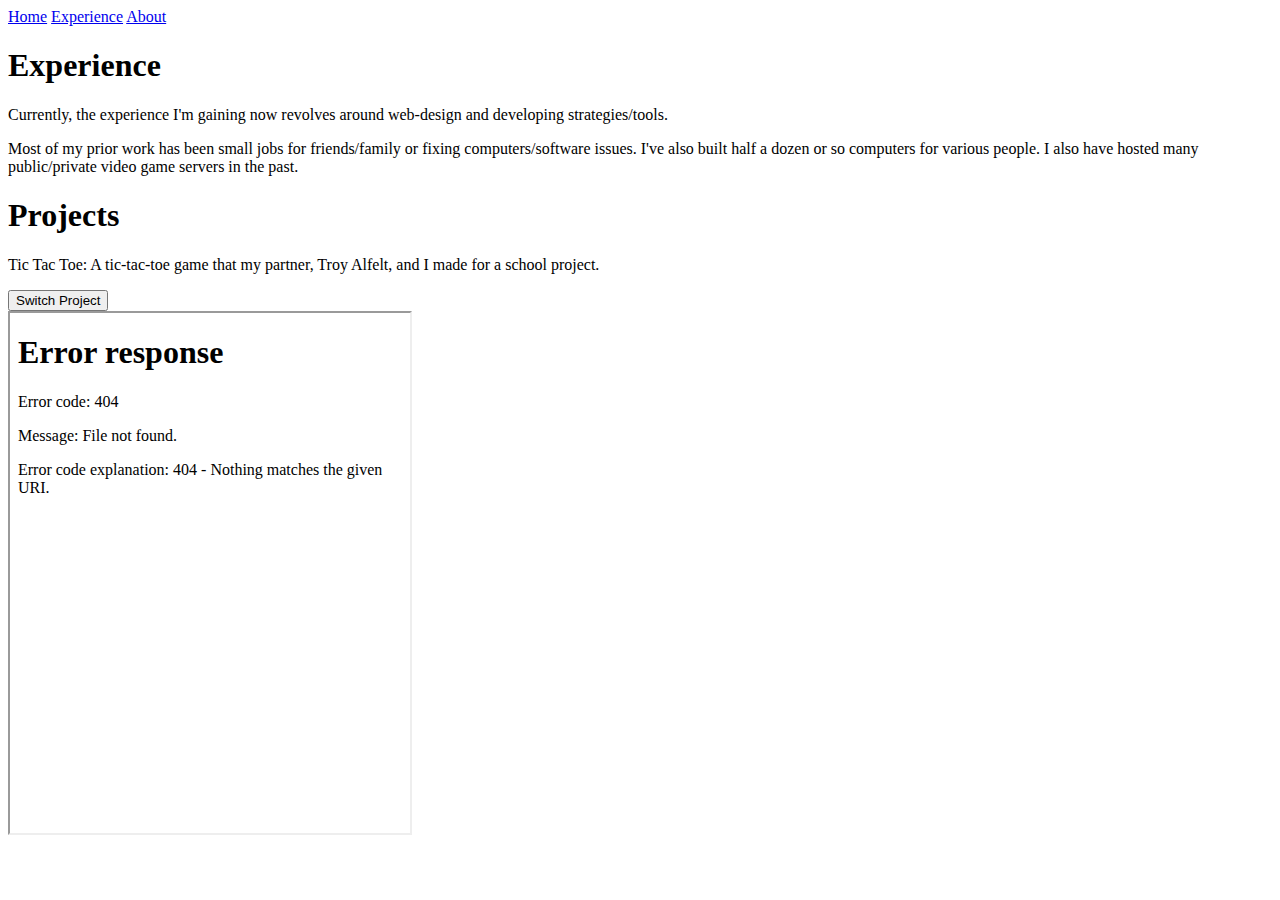
==== experience.html @ 36b1981a "Create button through DOM to switch between projects" ====
<!DOCTYPE html>
<html>
    <head>
        <meta charset="UTF-8" />
        <meta name="viewport" content="width=device-width, initial-scale=1"/>

        <title>Gabe Curran's Portfolio</title>

        <link rel="stylesheet" href="styles.css" type="text/css" />
    </head>
    
    <body>
        
        <section class='header'>

            <nav>
                <a href="index.html">Home</a>
                <a href="experience.html">Experience</a>
                <a href="about.html">About</a>
            </nav>

        </section>
        
        <section id='experience'>
                <h1>Experience</h1>
                <p>
                    Currently, the experience I'm gaining now revolves around web-design and developing strategies/tools.
                </p>
                <p>
                    Most of my prior work has been small jobs for friends/family or fixing computers/software issues. I've also built half a dozen or so computers for various people. I also have hosted many public/private video game servers in the past.
                </p>
        </section>

        <section id='projects'>
            <h1>Projects</h1>
            <p>
                Tic Tac Toe: A tic-tac-toe game that my partner, Troy Alfelt, and I made for a school project.
            </p>
            
            <div id='buttonDiv'></div>
            
            <div id='projectDiv'></div>

        </section>

        <script src="main.js"></script>
        
    </body>
    
</html>
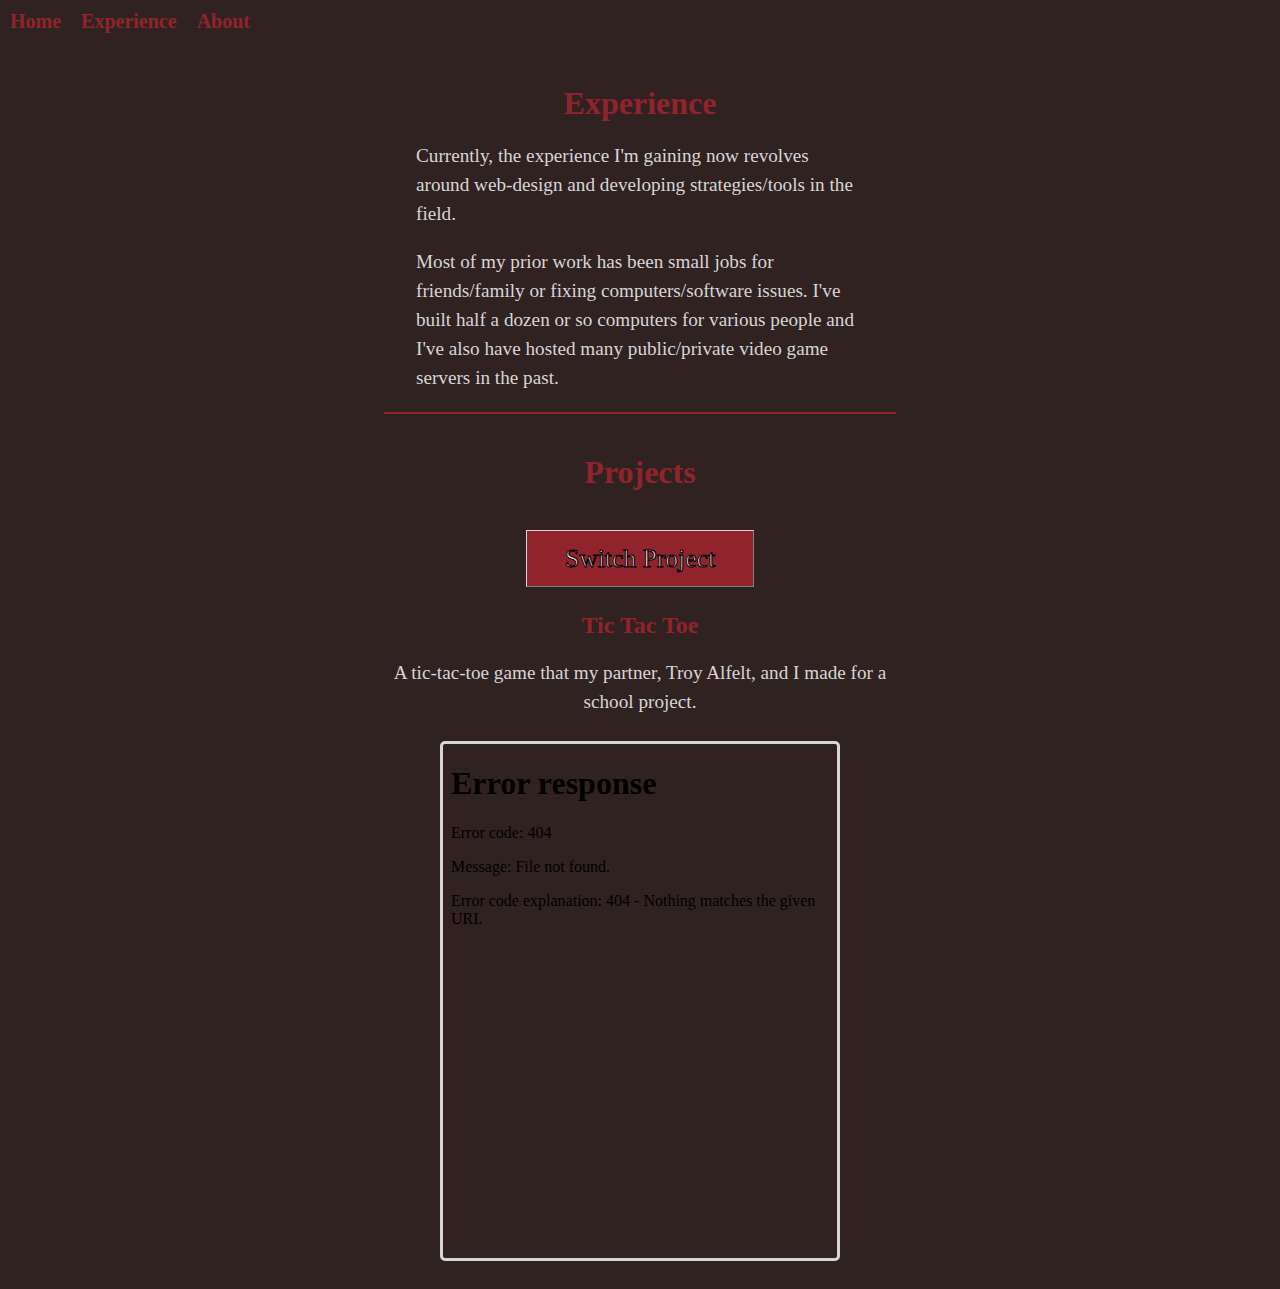
==== commit 12f5122b: "Add small text" ====
--- a/experience.html
+++ b/experience.html
@@ -6,6 +6,7 @@
 
         <title>Gabe Curran's Portfolio</title>
 
+        <link rel="shortcut icon" href="frog.png"/>
         <link rel="stylesheet" href="styles.css" type="text/css" />
     </head>
     
@@ -21,23 +22,27 @@
 
         </section>
         
-        <section id='experience'>
+        <section id='experience' class='alignText'>
                 <h1>Experience</h1>
                 <p>
-                    Currently, the experience I'm gaining now revolves around web-design and developing strategies/tools.
+                    Currently, the experience I'm gaining now revolves around web-design and developing strategies/tools in the field.
                 </p>
                 <p>
-                    Most of my prior work has been small jobs for friends/family or fixing computers/software issues. I've also built half a dozen or so computers for various people. I also have hosted many public/private video game servers in the past.
+                    Most of my prior work has been small jobs for friends/family or fixing computers/software issues. I've built half a dozen or so computers for various people and I've also have hosted many public/private video game servers in the past.
                 </p>
         </section>
 
-        <section id='projects'>
+        <section id='projects' class='alignText'>
             <h1>Projects</h1>
-            <p>
-                Tic Tac Toe: A tic-tac-toe game that my partner, Troy Alfelt, and I made for a school project.
-            </p>
             
             <div id='buttonDiv'></div>
+            
+            <h2 id='projectTitle'>
+                Tic Tac Toe
+            </h2>
+            <p id='projectDescription'>
+                A tic-tac-toe game that my partner, Troy Alfelt, and I made for a school project.
+            </p>
             
             <div id='projectDiv'></div>
 
--- a/styles.css
+++ b/styles.css
@@ -0,0 +1,193 @@
+*, *:before, *:after {
+    box-sizing: border-box; padding: 0; margin: 0;
+    font-family: 'PTSans';}
+
+@font-face {
+    font-family: 'PTSans';
+    src: url('typeface/PTSans/PTSans-Regular.ttf');
+}
+
+@font-face {
+    font-family: 'Exo';
+    src: url('typeface/Exo/Exo-VariableFont_wght.ttf');
+}
+
+body {
+    display: flex;
+    flex-direction: column;
+    align-items: center;
+    background-color: #312222;
+}
+
+p {
+    margin: 1.25rem 20px 0 20px;
+    line-height: 1.5;
+    color: #d6d6d6;
+    font-size: 1.2em;
+}
+
+a {
+    text-decoration: none;
+    color: #91232c;
+    font-weight: 600;
+}
+
+h2 {
+    color: #91232c;
+}
+
+.header {
+    display: flex;
+    justify-content: flex-start;
+    width: 100%;
+    height: 5vh;
+}
+
+.alignText {
+    display: flex;
+    flex-direction: column;
+    align-items: center;
+}
+
+#experience {
+    padding: 0 0 1.25em 0;
+    width: 40%;
+    min-width: 500px;
+    border-bottom: solid 2px #91232c;
+}
+
+#projectTitle {
+    padding-top: 0.5em;
+    text-align: center;
+    width: 40vw;
+}
+
+#projectDescription {
+    text-align: center;
+    width: 40vw;
+}
+
+#refContainer {
+    display: flex;
+    align-items: center;
+    justify-content: center;
+    width: 20vw;
+    min-width: 350px;
+    border-bottom: solid 2px #91232c;
+}
+
+.header > nav {
+    padding: 0.5em 0 0 0.5em;
+    width: 12vw;
+    min-width: 250px;
+    display: flex;
+    justify-content: space-between;
+    font-size: 1.25em;
+}
+
+#homeTitle > h1 {
+    color: #ff3849;
+    padding: 1.2rem 0 0.5rem 0;
+    font-family: 'Exo';
+    font-size: 2.3em;
+}
+
+#experience > h1, #projects > h1, #summary > h1, #contact > h1 {
+    color: #91232c;
+    padding: 1.25em 0 0 0;
+}
+
+#projectDiv > iframe {
+    border: solid 3px #d6d6d6;
+    border-radius: 5px;
+    margin: 1.5em 0 1.5em 0;
+}
+
+#homeText > p {
+    width: 35vw;
+    min-width: 300px;
+    max-width: 900px;
+    text-align: left;
+}
+
+#experience > p {
+    width: 35vw;
+    min-width: 300px;
+    max-width: 900px;
+    text-align: left;
+}
+
+#buttonDiv > button {
+    border: outset 1px #d6d6d6;
+    background-color: #91232c;
+    margin: 1.5em 0 0.5em 0;
+    padding: 0.5em 1.5em 0.5em 1.5em;
+    font-size: 1.6em;
+    -webkit-text-stroke-width: 1px;
+    -webkit-text-stroke-color: black;
+    color: #d6d6d6;
+}
+
+#buttonDiv > button:hover {
+    border: outset 2px #d6d6d6; 
+}
+
+#summary > p {
+    width: 35vw;
+    min-width: 300px;
+    max-width: 900px;
+    text-align: left;
+}
+
+#contact > p {
+    width: 25vw;
+    min-width: 300px;
+    max-width: 900px;
+    text-align: center;
+}
+
+#refContainer > nav {
+    padding: 2em 0 0.5em 0;
+    font-size: 1.2em;
+}
+
+#refContainer > nav > a {
+    padding: 0 15px 0 15px;
+}
+
+#refContainer > nav > a:hover {
+    color: #66181f;
+}
+
+@media only screen and (max-width: 700px) {
+    
+        h2 {
+            padding: 0 15px 0 15px;
+            min-width: 300px;
+            text-align: center;
+        }
+    
+        .header {
+            display: flex;
+            justify-content: center;
+            width: 100%;
+            height: 5vh;
+        }
+        
+        #experience {
+            padding: 0 0 1.25em 0;
+            width: 70%;
+            min-width: 380px;
+            border-bottom: solid 2px #91232c;
+        }
+
+        #projectTitle {
+            text-align: center;
+            width: 80vw;
+        }
+    
+        #projectDescription {
+            text-align: center;
+            width: 80vw;
+        }
+}
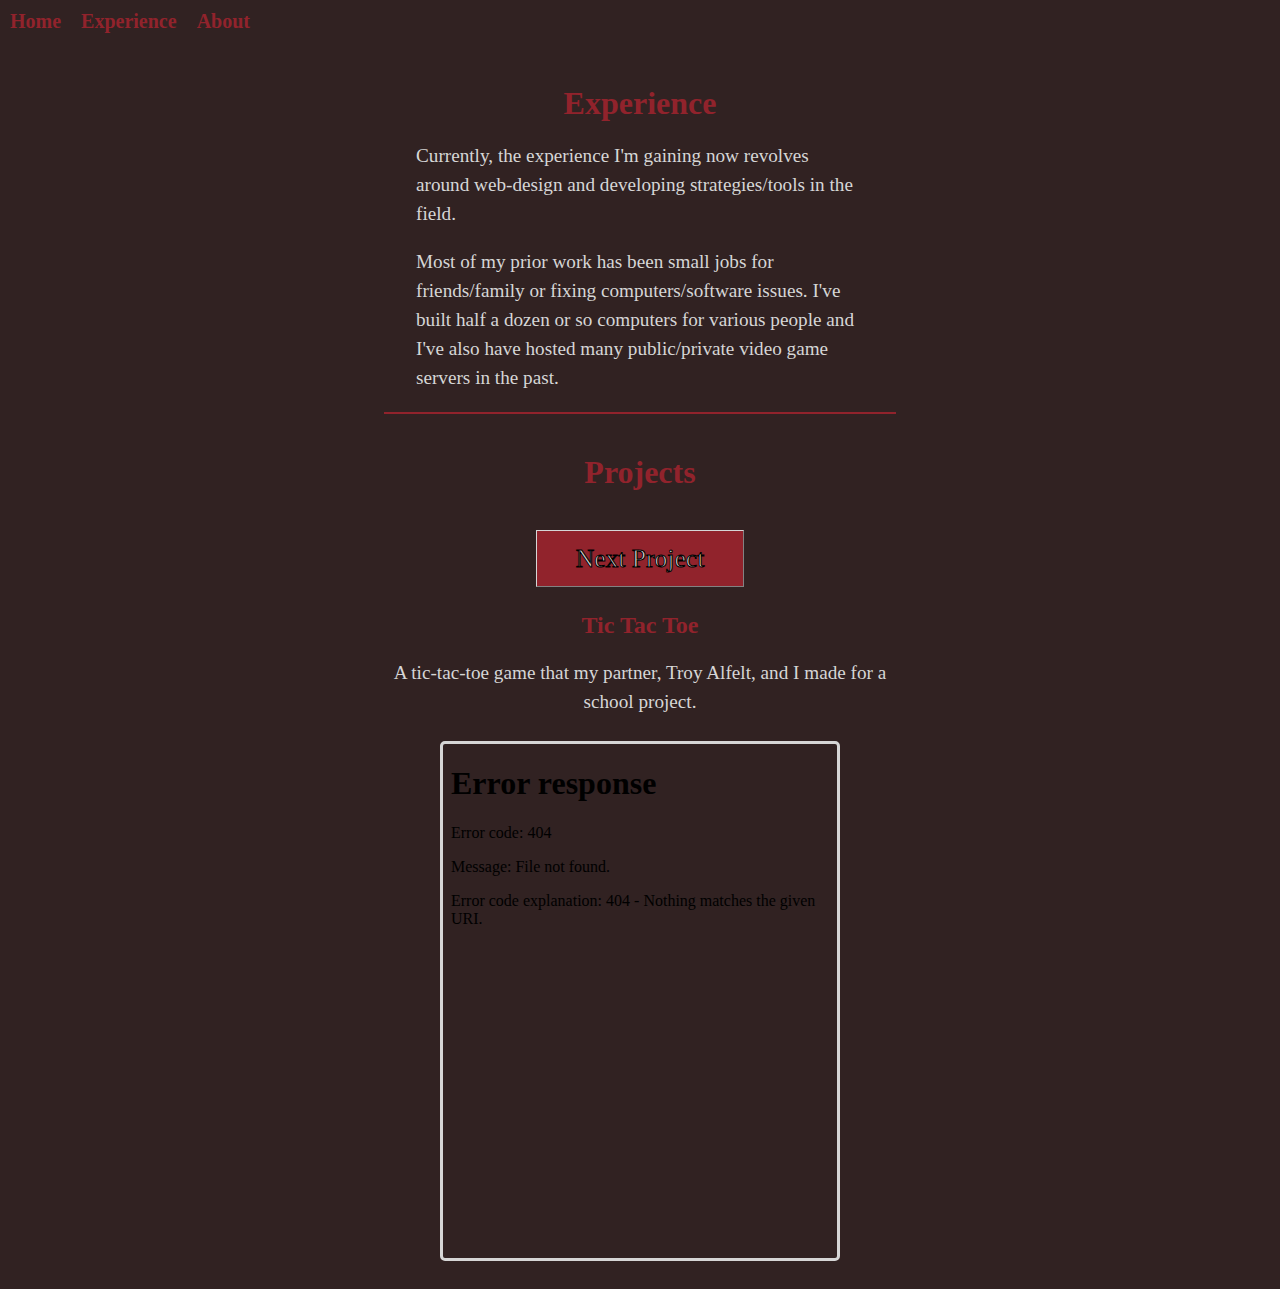
==== commit 44ae8586: "Change switch project to next project and put projects/frames into arrays" ====
--- a/experience.html
+++ b/experience.html
@@ -37,12 +37,9 @@
             
             <div id='buttonDiv'></div>
             
-            <h2 id='projectTitle'>
-                Tic Tac Toe
-            </h2>
-            <p id='projectDescription'>
-                A tic-tac-toe game that my partner, Troy Alfelt, and I made for a school project.
-            </p>
+            <h2 id='projectTitle'></h2>
+            
+            <p id='projectDescription'></p>
             
             <div id='projectDiv'></div>
 
--- a/styles.css
+++ b/styles.css
@@ -1,6 +1,7 @@
 *, *:before, *:after {
     box-sizing: border-box; padding: 0; margin: 0;
-    font-family: 'PTSans';}
+    font-family: 'PTSans';
+}
 
 @font-face {
     font-family: 'PTSans';
